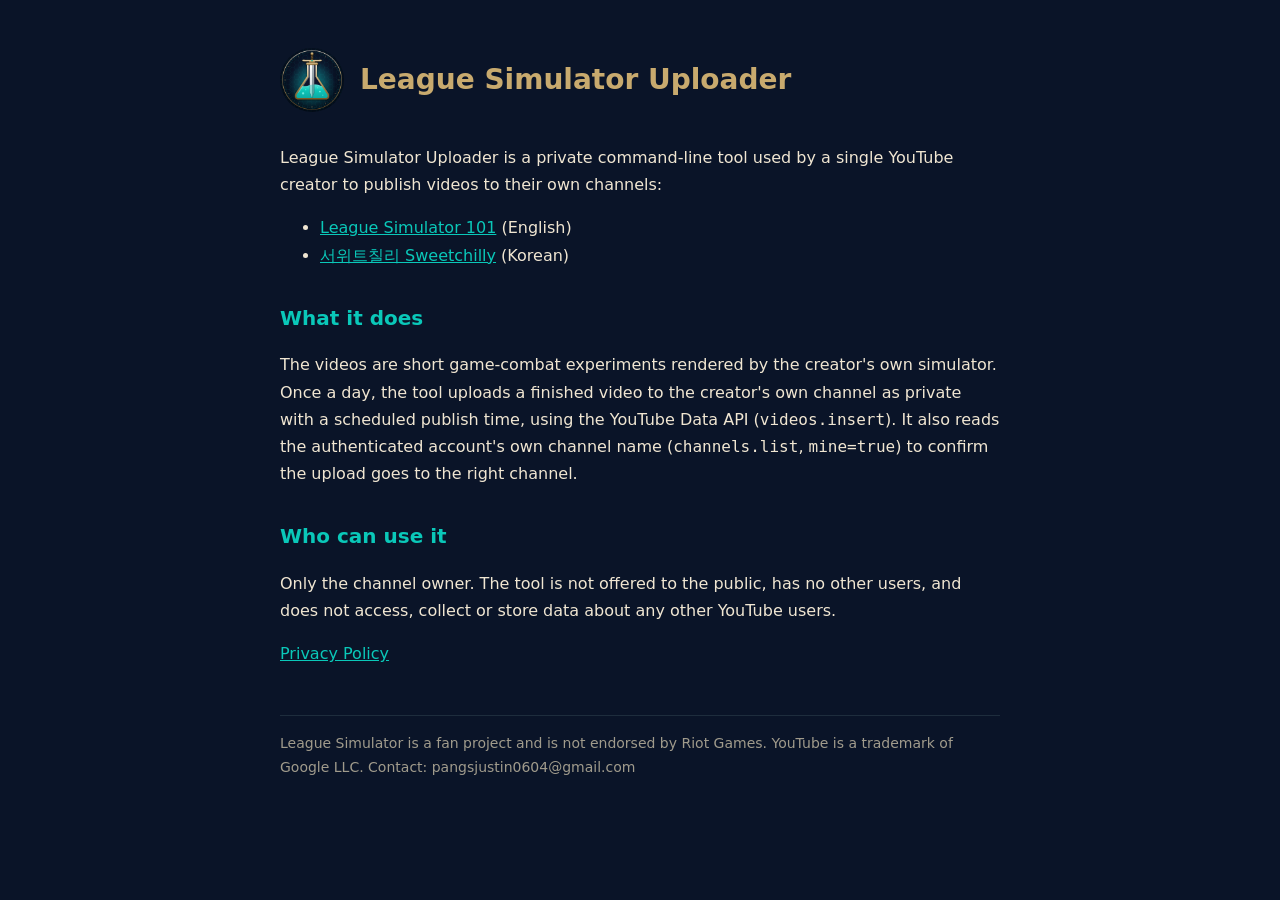
==== index.html @ 741a10b2 "League Simulator Uploader site and privacy policy Co-Authored-By: Claude Opus 5.5 <noreply@anthropic" ====
<!doctype html><html lang="en"><head><meta charset="utf-8"><meta name="viewport" content="width=device-width,initial-scale=1">
<title>League Simulator Uploader</title><link rel="stylesheet" href="style.css"></head><body><main>
<header><img src="logo.png" alt="League Simulator logo"><h1>League Simulator Uploader</h1></header>
<p>League Simulator Uploader is a private command-line tool used by a single YouTube creator to publish videos to their own channels:</p>
<ul>
<li><a href="https://www.youtube.com/channel/UCugpxou_pcl3IYZiTlvRdQQ">League Simulator 101</a> (English)</li>
<li><a href="https://www.youtube.com/channel/UClxxiF5uurSpqmSSXFhYSjg">서위트칠리 Sweetchilly</a> (Korean)</li>
</ul>
<h2>What it does</h2>
<p>The videos are short game-combat experiments rendered by the creator's own simulator. Once a day, the tool uploads a finished video to the creator's own channel as private with a scheduled publish time, using the YouTube Data API (<code>videos.insert</code>). It also reads the authenticated account's own channel name (<code>channels.list</code>, <code>mine=true</code>) to confirm the upload goes to the right channel.</p>
<h2>Who can use it</h2>
<p>Only the channel owner. The tool is not offered to the public, has no other users, and does not access, collect or store data about any other YouTube users.</p>
<p><a href="privacy.html">Privacy Policy</a></p>
<footer class="muted">League Simulator is a fan project and is not endorsed by Riot Games. YouTube is a trademark of Google LLC. Contact: pangsjustin0604@gmail.com</footer>
</main></body></html>
---- style.css ----
:root{--bg:#0a1428;--fg:#f0e6d2;--muted:#a09b8c;--gold:#c8aa6e;--teal:#0ac8b9}
*{box-sizing:border-box}body{margin:0;background:var(--bg);color:var(--fg);font:16px/1.7 system-ui,-apple-system,Segoe UI,Roboto,sans-serif}
main{max-width:760px;margin:0 auto;padding:48px 20px}
header{display:flex;align-items:center;gap:16px;margin-bottom:32px}header img{width:64px;height:64px;border-radius:50%}
h1{color:var(--gold);margin:0;font-size:28px}h2{color:var(--teal);font-size:20px;margin-top:32px}
a{color:var(--teal)}p,li{color:var(--fg)}.muted{color:var(--muted);font-size:14px}footer{margin-top:48px;border-top:1px solid #1e2d3d;padding-top:16px}
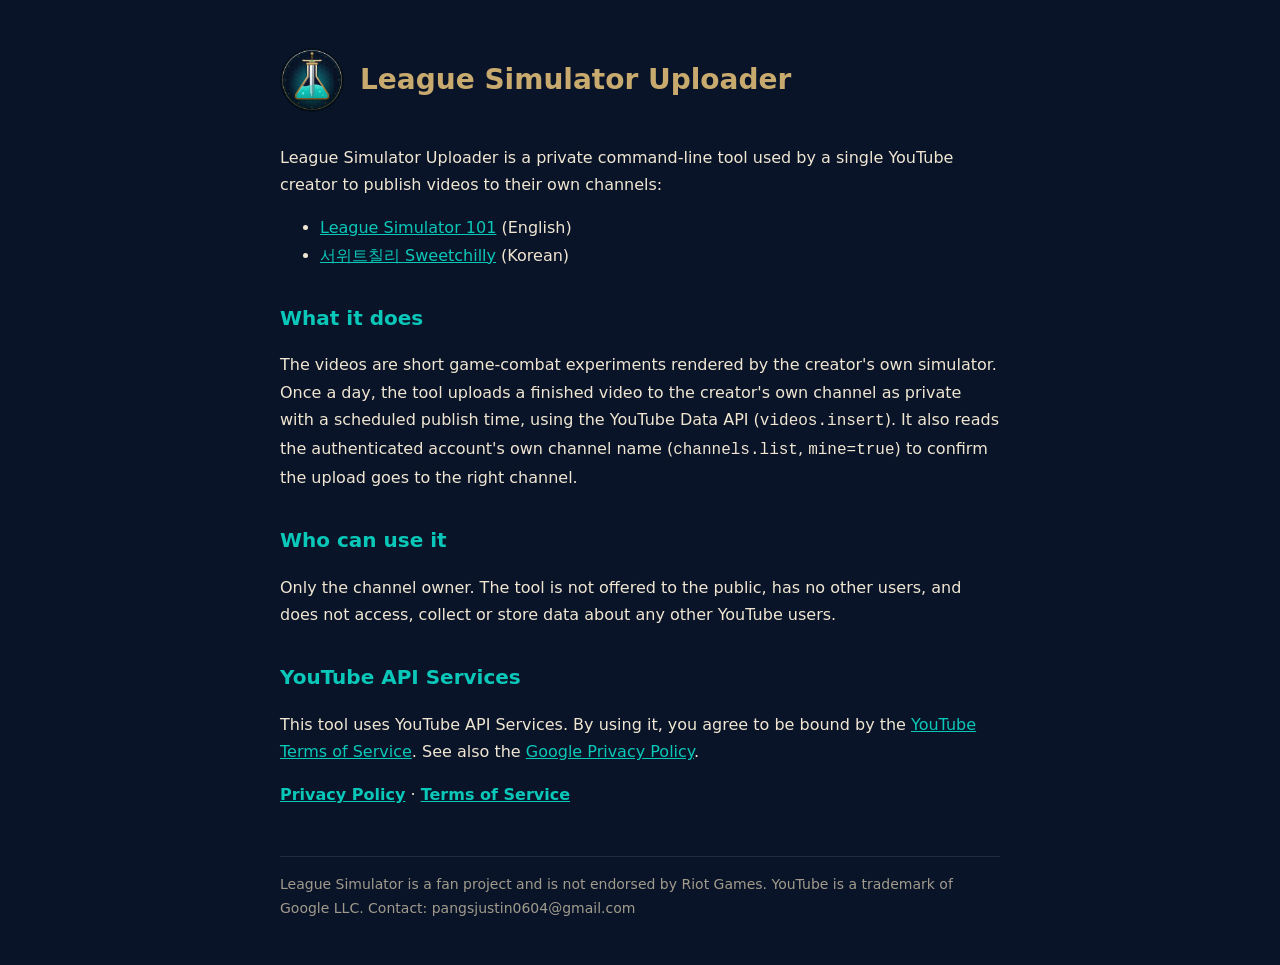
==== commit 62efb434: "Add terms page, data deletion section and YouTube API notice Co-Authored-By: Claude Opus 5.5 <norepl" ====
--- a/index.html
+++ b/index.html
@@ -10,6 +10,8 @@
 <p>The videos are short game-combat experiments rendered by the creator's own simulator. Once a day, the tool uploads a finished video to the creator's own channel as private with a scheduled publish time, using the YouTube Data API (<code>videos.insert</code>). It also reads the authenticated account's own channel name (<code>channels.list</code>, <code>mine=true</code>) to confirm the upload goes to the right channel.</p>
 <h2>Who can use it</h2>
 <p>Only the channel owner. The tool is not offered to the public, has no other users, and does not access, collect or store data about any other YouTube users.</p>
-<p><a href="privacy.html">Privacy Policy</a></p>
+<h2>YouTube API Services</h2>
+<p>This tool uses YouTube API Services. By using it, you agree to be bound by the <a href="https://www.youtube.com/t/terms">YouTube Terms of Service</a>. See also the <a href="https://policies.google.com/privacy">Google Privacy Policy</a>.</p>
+<p><a href="privacy.html"><strong>Privacy Policy</strong></a> · <a href="terms.html"><strong>Terms of Service</strong></a></p>
 <footer class="muted">League Simulator is a fan project and is not endorsed by Riot Games. YouTube is a trademark of Google LLC. Contact: pangsjustin0604@gmail.com</footer>
 </main></body></html>
